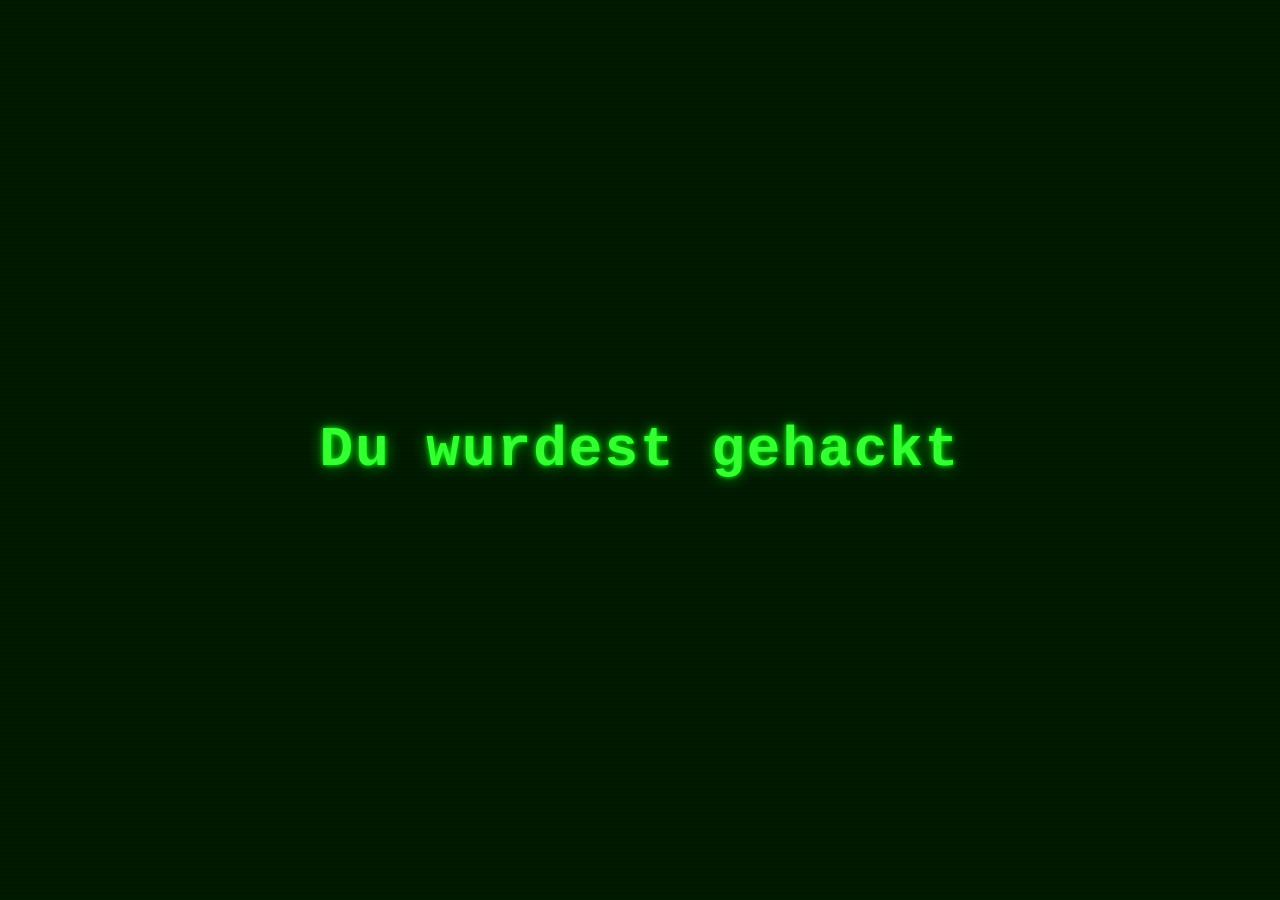
==== index.html @ 564dbd0e "Update and rename hacked.html to index.html" ====
<!DOCTYPE html>
<html lang="de">
<head>
    <meta charset="UTF-8">
    <title>System</title>
    <link rel="stylesheet" href="style.css">
</head>
<body>
    <div class="overlay"></div>

    <div class="message">
        Du wurdest gehackt
    </div>
</body>
</html>
---- style.css ----
/* Reset + Vollbild */
html, body {
    width: 100%;
    height: 100%;
    margin: 0;
    background: black;
    overflow: hidden;
}

/* Hauptfläche */
body {
    display: flex;
    justify-content: center;
    align-items: center;
    background: #001b00;
    animation: screenFlicker 0.12s infinite;
}

/* Text */
.message {
    color: #33ff33;
    font-family: Consolas, "Courier New", monospace;
    font-size: 3.5rem;
    font-weight: bold;
    letter-spacing: 2px;
    text-shadow:
        0 0 5px #00ff00,
        0 0 15px #00aa00;
    animation: textFlicker 0.08s infinite;
    z-index: 2;
}

/* CRT Scanlines */
.overlay {
    position: absolute;
    width: 100%;
    height: 100%;
    background:
        repeating-linear-gradient(
            to bottom,
            rgba(0, 0, 0, 0.15),
            rgba(0, 0, 0, 0.15) 1px,
            rgba(0, 0, 0, 0) 2px,
            rgba(0, 0, 0, 0) 4px
        );
    animation: scanMove 6s linear infinite;
    pointer-events: none;
    z-index: 1;
}

/* Bildschirm-Flackern */
@keyframes screenFlicker {
    0%   { background-color: #001b00; filter: brightness(1); }
    25%  { background-color: #002200; filter: brightness(1.1); }
    50%  { background-color: #001500; filter: brightness(0.95); }
    75%  { background-color: #002a00; filter: brightness(1.15); }
    100% { background-color: #001b00; filter: brightness(1); }
}

/* Text-Unruhe */
@keyframes textFlicker {
    0%   { opacity: 1; }
    20%  { opacity: 0.9; }
    40%  { opacity: 1; }
    60%  { opacity: 0.85; }
    80%  { opacity: 1; }
    100% { opacity: 0.95; }
}

/* Scanline Bewegung */
@keyframes scanMove {
    from { background-position: 0 0; }
    to   { background-position: 0 100%; }
}
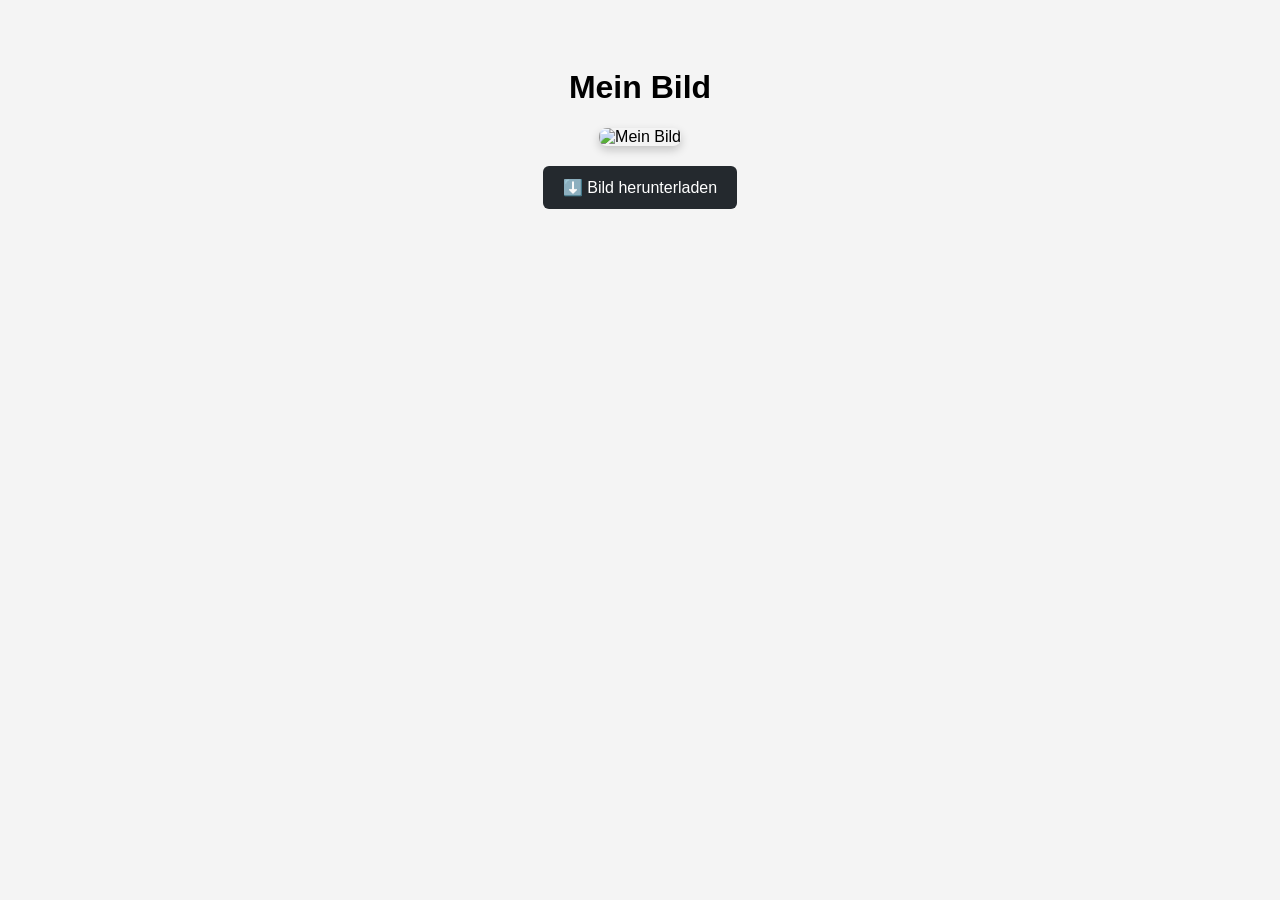
==== commit 6e8ef968: "Revise index.html for image download functionality" ====
--- a/index.html
+++ b/index.html
@@ -2,14 +2,43 @@
 <html lang="de">
 <head>
     <meta charset="UTF-8">
-    <title>System</title>
-    <link rel="stylesheet" href="style.css">
+    <title>Bild Download</title>
+    <style>
+        body {
+            font-family: Arial, sans-serif;
+            text-align: center;
+            background-color: #f4f4f4;
+            padding: 40px;
+        }
+        img {
+            max-width: 90%;
+            height: auto;
+            border-radius: 8px;
+            box-shadow: 0 4px 10px rgba(0,0,0,0.2);
+        }
+        a {
+            display: inline-block;
+            margin-top: 20px;
+            padding: 12px 20px;
+            background-color: #24292e;
+            color: white;
+            text-decoration: none;
+            border-radius: 6px;
+        }
+        a:hover {
+            background-color: #444;
+        }
+    </style>
 </head>
 <body>
-    <div class="overlay"></div>
 
-    <div class="message">
-        Du wurdest gehackt
-    </div>
+    <h1>Mein Bild</h1>
+
+    <img src="bild.png" alt="Mein Bild">
+
+    <br>
+
+    <a href="bild.png" download>⬇️ Bild herunterladen</a>
+
 </body>
 </html>
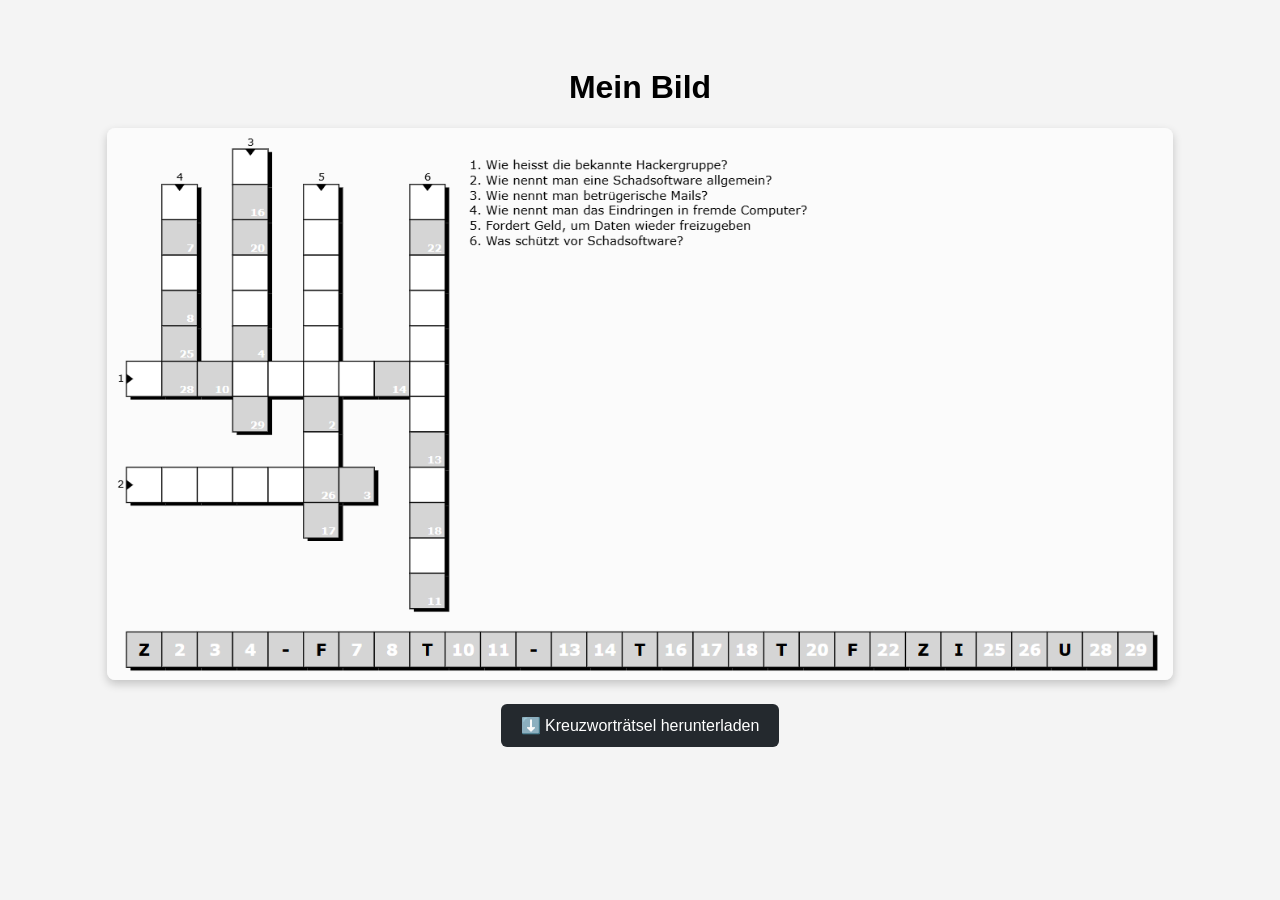
==== commit d41c7a25: "Update title and content for cybersecurity download" ====
--- a/index.html
+++ b/index.html
@@ -2,7 +2,7 @@
 <html lang="de">
 <head>
     <meta charset="UTF-8">
-    <title>Bild Download</title>
+    <title>Kreuzworträtsel Cybersecurity Download</title>
     <style>
         body {
             font-family: Arial, sans-serif;
@@ -34,11 +34,13 @@
 
     <h1>Mein Bild</h1>
 
-    <img src="bild.png" alt="Mein Bild">
+    <img src="Raetsel.png" alt="Mein Bild">
 
     <br>
 
-    <a href="bild.png" download>⬇️ Bild herunterladen</a>
+    <a href="Raetsel.png" download>⬇️ Kreuzworträtsel herunterladen</a>
 
 </body>
 </html>
+
+
